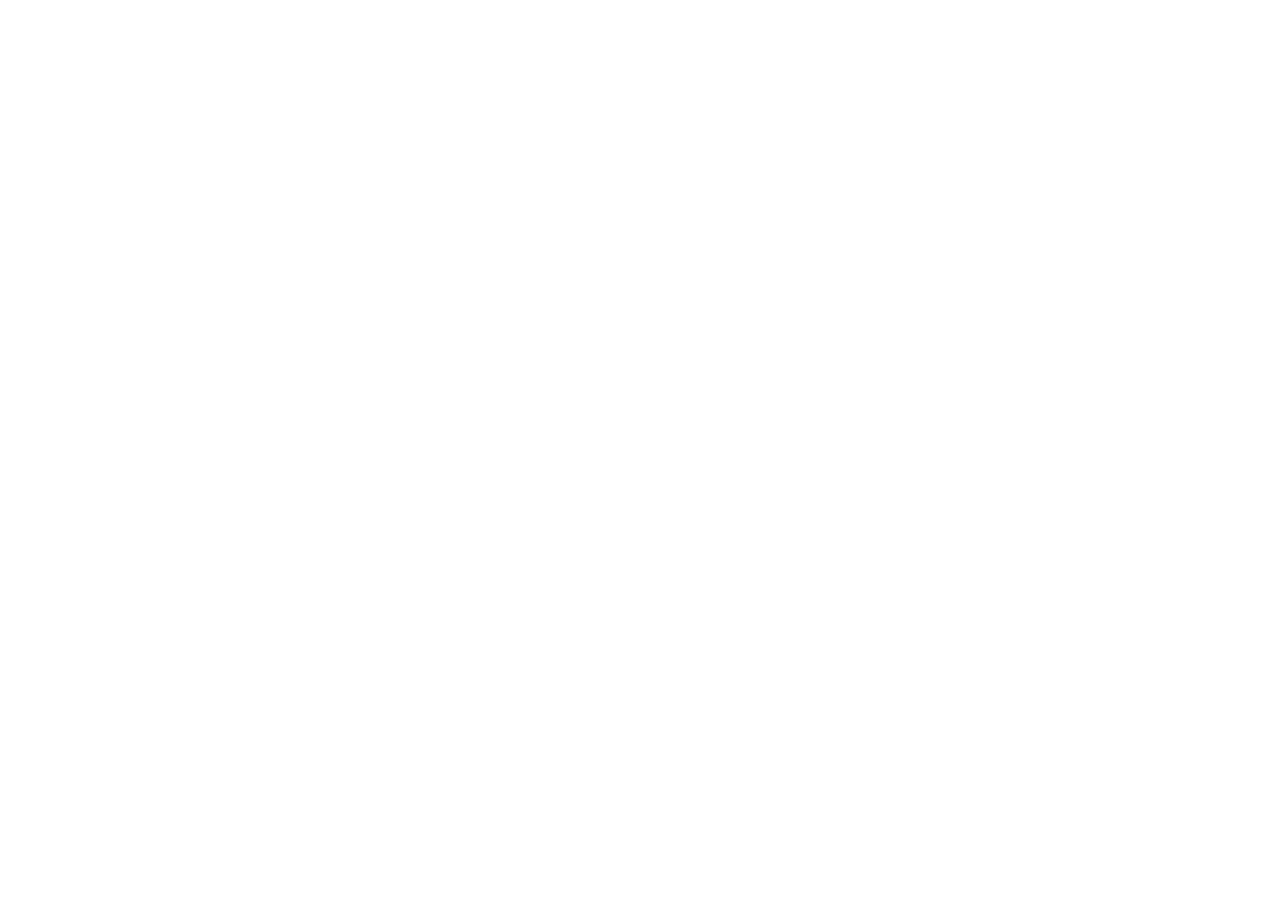
==== js-dom/index.html @ 75f36176 "Övn #2 base files added" ====
<!DOCTYPE html>
<html lang="sv">
    <head>
        <meta charset="UTF-8" />
        <meta http-equiv="X-UA-Compatible" content="IE=edge" />
        <meta name="viewport" content="width=device-width, initial-scale=1.0" />
        <title>JS-DOM övning</title>
        <link rel="stylesheet" href="css/style.css" />
    </head>
    <body>
        <script src="js/main.js"></script>
    </body>
</html>
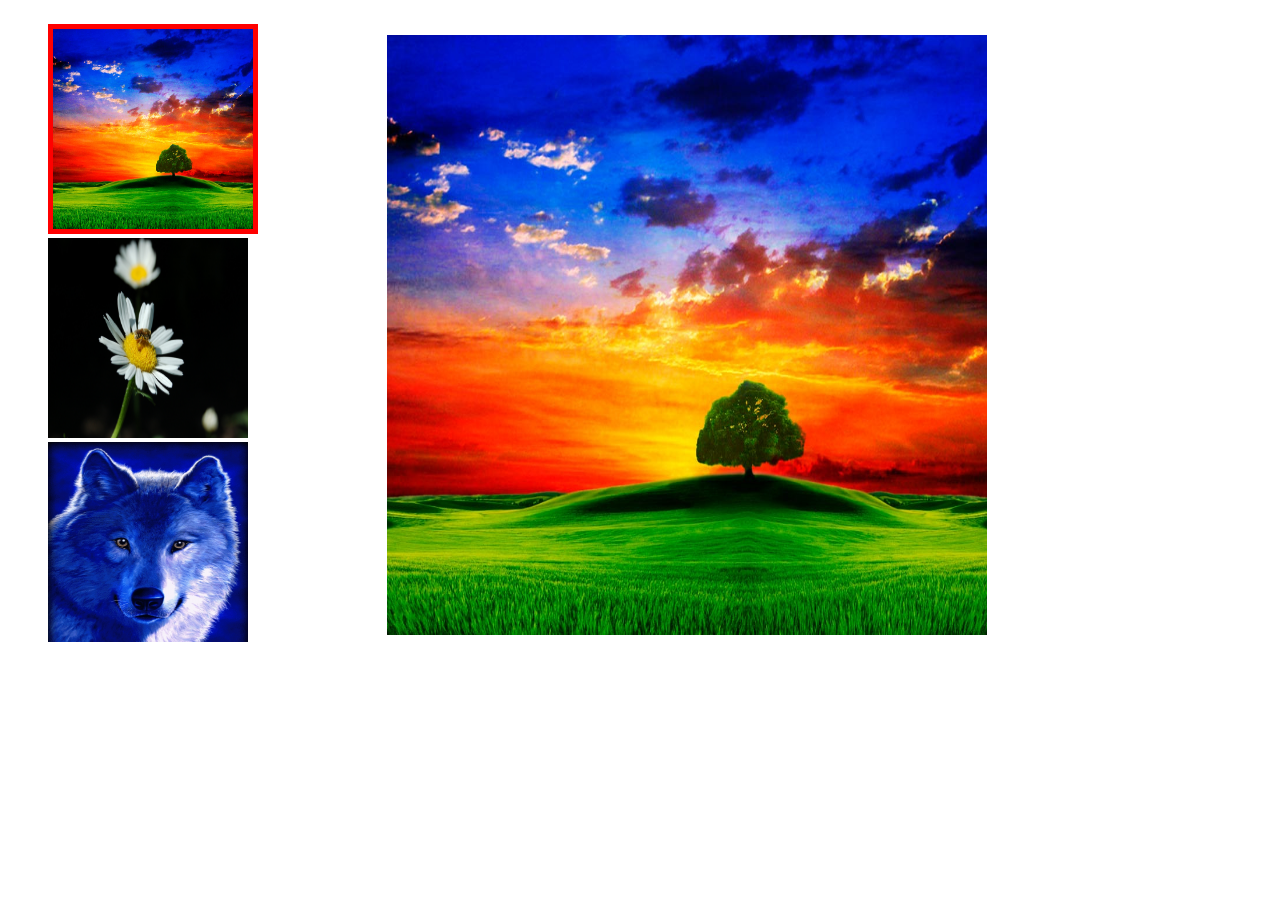
==== commit 78829ae2: "DOM övn done" ====
--- a/js-dom/index.html
+++ b/js-dom/index.html
@@ -8,6 +8,22 @@
         <link rel="stylesheet" href="css/style.css" />
     </head>
     <body>
+        <div id="gallery">
+            <div id="collection">
+                <ul>
+                    <li>
+                        <img class="collection_img active_img" src="img/1.jpg" height="200px" width="200px" alt="collection 1" />
+                    </li>
+                    <li>
+                        <img class="collection_img" src="img/2.jpg" height="200px" width="200px" alt="collection 2" />
+                    </li>
+                    <li>
+                        <img class="collection_img" src="img/3.jpg" height="200px" width="200px" alt="collection 3" />
+                    </li>
+                </ul>
+            </div>
+            <div id="viewport"><img class="viewport_img" height="600px" width="600px" src="img/1.jpg" alt="collection 1" /></div>
+        </div>
         <script src="js/main.js"></script>
     </body>
 </html>
--- a/js-dom/css/style.css
+++ b/js-dom/css/style.css
@@ -0,0 +1,24 @@
+#gallery {
+    display: grid;
+    grid-template-columns: 30% 70%;
+}
+
+#collection {
+    box-sizing: border-box;
+    display: flex;
+    flex-direction: column;
+    justify-content: center;
+}
+#collection ul {
+    list-style: none;
+}
+
+#viewport {
+    display: flex;
+    flex-direction: column;
+    justify-content: center;
+}
+
+.active_img {
+    border: 5px solid red;
+}
